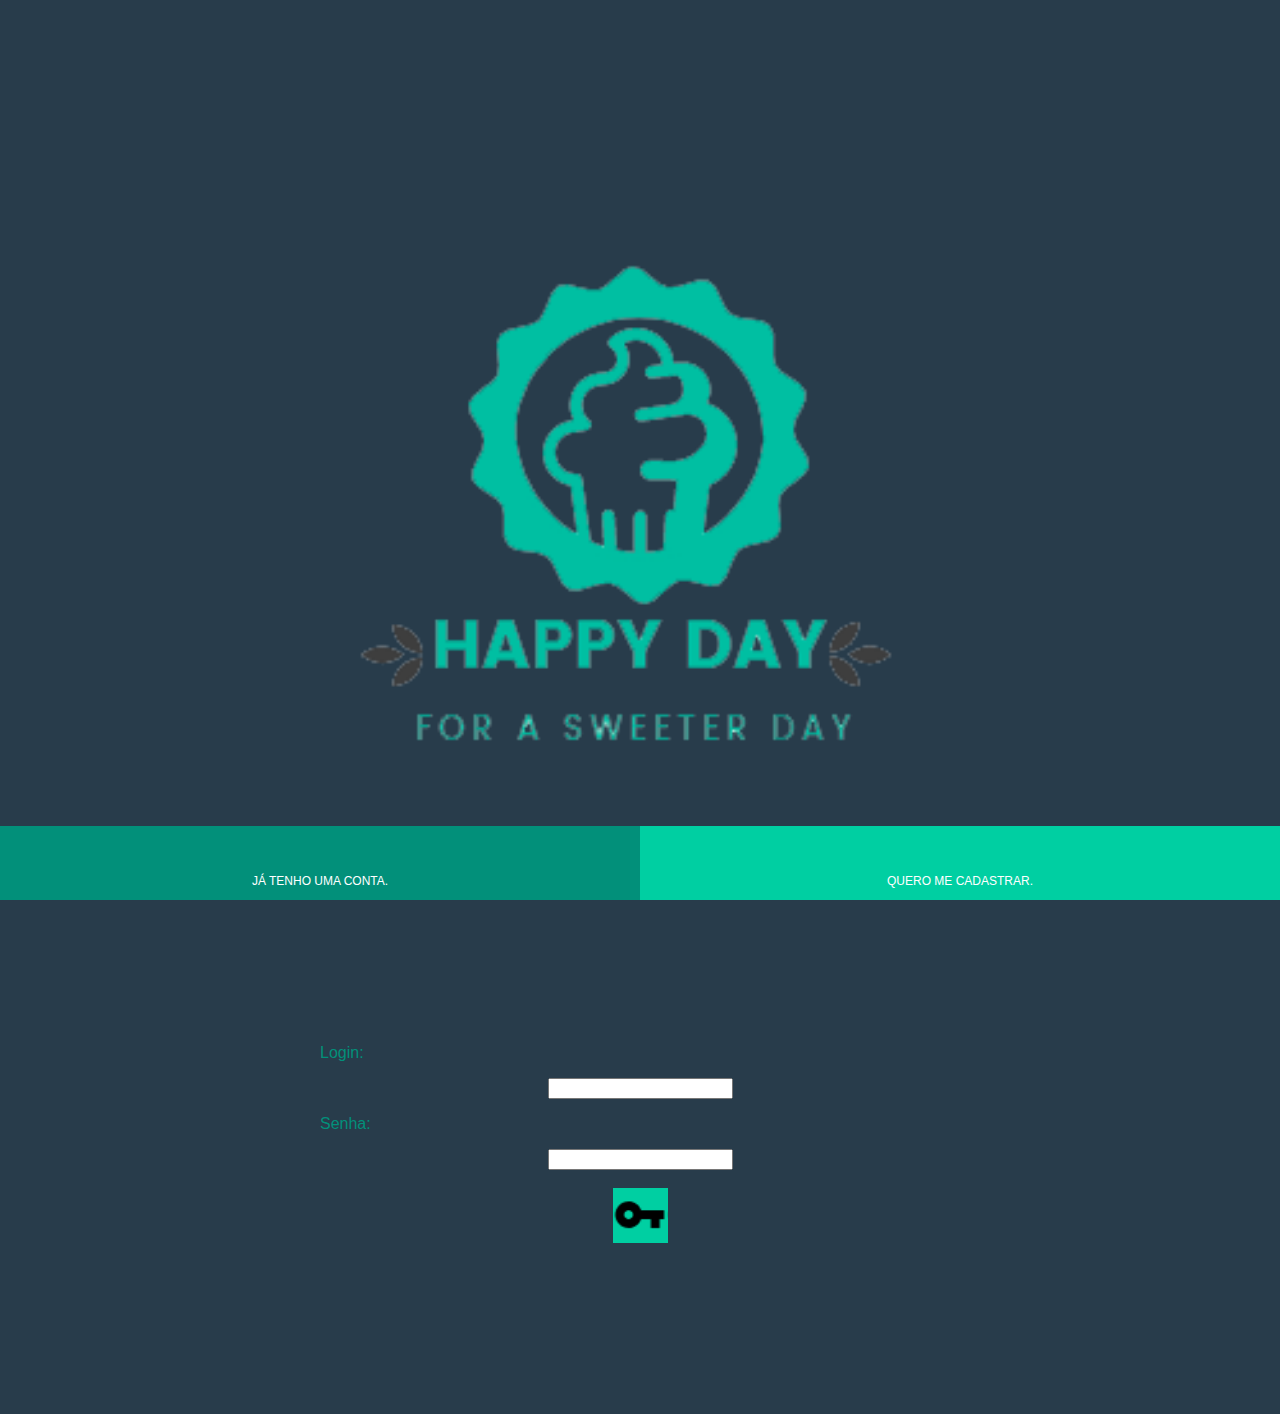
==== index.html @ b728e7a3 "first commit" ====
<!DOCTYPE html>
<html>
    <head>
        <meta charset="utf-8">
        <meta name="viewport" content="width=device-width,initial-scale=1.0">
        <link rel="stylesheet" href="menu.css">
        
    </head>
    <body>   
        <form action="pagina.html" method="get"> <input type="submit" value="nome do link" id="link" hidden="true" /></form>
            <input type="radio" name="opcao" id="opcao-logon" checked>
            <label for="opcao-logon">Já tenho uma conta.</label>
    
            <input type="radio" name="opcao" id="opcao-cadastro">
            <label for="opcao-cadastro">Quero me cadastrar.</label>

        <img src="imagens/logo-gui.png" class="img-logo">

        <div class="container-menus">
            <div id="menu-logon" class="menu">
                <p>Login:</p>
                <input type="text" name="usuario">
                <p>Senha:</p>
                <input type="password" name="senha">
                <br/><br/>
                <input type="button" class="loginKey" onclick="login()">
            </div>
            <div id="menu-cadastro" class="menu">
                <p>E-mail:</p>
                <input type="text" name="e-mail">
                <p>Senha:</p>
                <input type="text" name="senha">
                 <p>Confirme sua senha:</p>
                <input type="text" name="senha">
                <br/><br/>
                <input type="button" class="signIn">
            </div>
        </div>
        
    </body>
</html>

<script type="text/javascript">
    function login(){
        document.getElementById('link').click();
    }
</script>
---- menu.css ----
/* funcionamento */
#opcao-logon:checked ~ #menu-logon,
#opcao-cadastro:checked ~ #menu-cadastro {
    display: none;
}

input[type=radio] {
    display: none;
}
.menu {
    width: 100%;
}

/* decoracao */
body {
    background: rgb(40, 60, 75);
    font-family: sans-serif;
    margin: 0;
    text-align: center;
}

.img-logo{
    position: relative;
    margin-top: 10%;
    margin-bottom: 10%;
    width: 60%;
}


label {
    background: center top no-repeat #00cfa2;
    background-size: 4em;
    color: white;
    display: block;
    font-size: 75%;
    padding: 4em 0 1em;
    text-transform: uppercase;
    transition: background-color 0.3s ease;
}
    :checked + label {
        background-color: #02907a;
    }

/* posicionamento */
label {
    width: 50%;

    position: fixed;
    bottom: 0;
    z-index: 1;
}
    label[for=opcao-logon] {
        left: 0;
    }
    label[for=opcao-cadastro] {
        right: 0;
    }

.menu {
    margin-bottom: 100px;
}

.loginKey {
    background-size: 4em;
    width: 55px; 
    height: 55px;
    background-image:url("imagens/key.png");
    background-color: #00cfa2;
    border: none;
}

.signIn{
    background-size: 4em;
    width: 55px; 
    height: 55px;
    background-image:url("imagens/24px.svg");
    background-color: #00cfa2;
    border: none;
}

/* animado */
html,
body {
    overflow-x: hidden;
    width: 100%;
}
.container-menus {
    -webkit-transform: translateX(0);
            transform: translateX(0);
    -webkit-transition: transform 300ms ease;
            transition: -webkit-transform 300ms ease;
    width: 200%;
}

.container-menus .menu {
    float: left;
    width: 50%;
}

#opcao-cadastro:checked ~ .container-menus {
    -webkit-transform: translateX(-50%);
            transform: translateX(-50%);
}

/* hack android velho */
body { -webkit-animation: bugfix infinite 1s; }
@-webkit-keyframes bugfix {
  from { padding: 0; }
  to { padding: 0; }
}

p{  
    text-align: left;
    margin-left: 25%;
    color: #02907a;
}
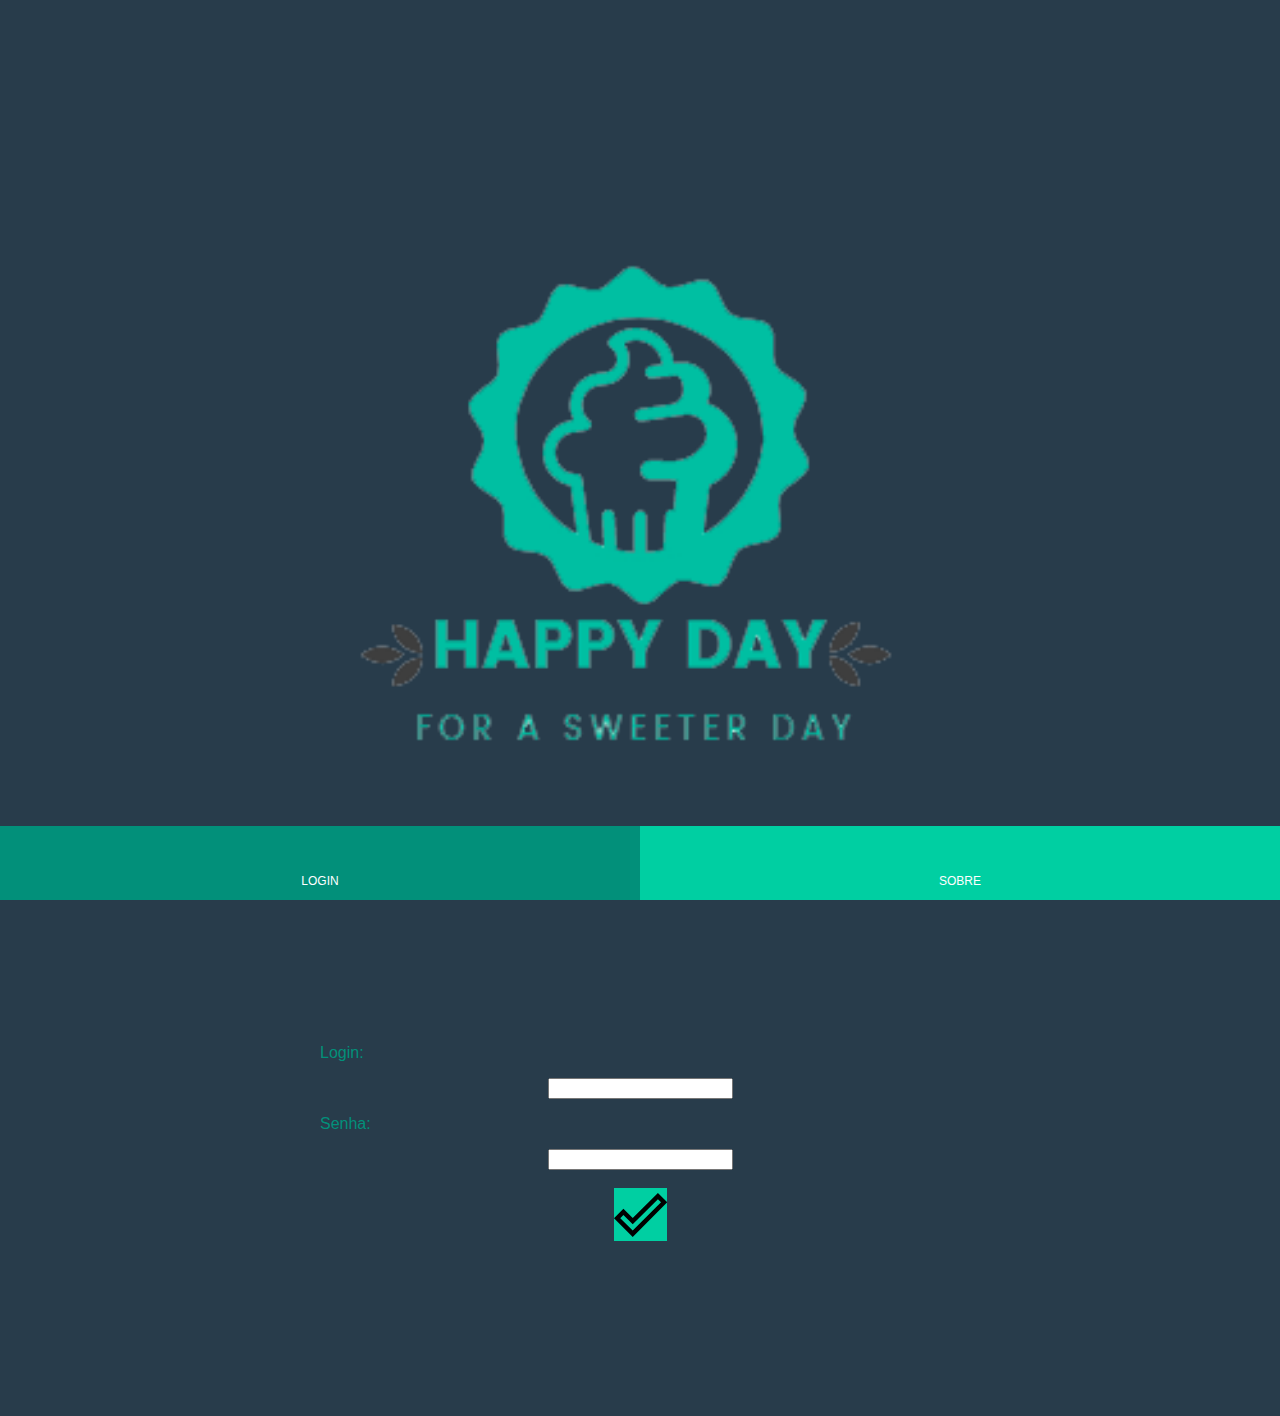
==== commit 1a19dcb3: "alteracoes" ====
--- a/index.html
+++ b/index.html
@@ -9,10 +9,10 @@
     <body>   
         <form action="pagina.html" method="get"> <input type="submit" value="nome do link" id="link" hidden="true" /></form>
             <input type="radio" name="opcao" id="opcao-logon" checked>
-            <label for="opcao-logon">Já tenho uma conta.</label>
+            <label for="opcao-logon">Login</label>
     
-            <input type="radio" name="opcao" id="opcao-cadastro">
-            <label for="opcao-cadastro">Quero me cadastrar.</label>
+            <input type="radio" name="opcao" id="opcao-sobre">
+            <label for="opcao-sobre">Sobre</label>
 
         <img src="imagens/logo-gui.png" class="img-logo">
 
@@ -23,17 +23,17 @@
                 <p>Senha:</p>
                 <input type="password" name="senha">
                 <br/><br/>
-                <input type="button" class="loginKey" onclick="login()">
+                <input type="button" class="signIn" onclick="login()">
             </div>
-            <div id="menu-cadastro" class="menu">
-                <p>E-mail:</p>
-                <input type="text" name="e-mail">
-                <p>Senha:</p>
-                <input type="text" name="senha">
-                 <p>Confirme sua senha:</p>
-                <input type="text" name="senha">
-                <br/><br/>
-                <input type="button" class="signIn">
+            <div id="menu-sobre" class="menu">
+                <p>Esse Aplicativo foi feito para sortear pessoas, em minha equipe na empresa, todas as sextas </p>
+                <p>sorteamos duas pessoas para trazer um bolo cada, de inicio era usado um site de sorteio, porém</p>
+                <p>era necessário colocar os participantes todas as vezes, e se fosse sorteada uma pessoa que já tinha sido 
+                <p>sorteada nas semanas anteriores, tinha que sortear novamente.</p>
+                <p>Sendo assim, foi feita uma planilha de controle, que não sorteia a pessoa, se ela tiver sido sorteada nas semanas anteriores</p>
+                <p>Porém, assim que vi o cordova, tive a ideia de fazer um app para isso, usando o firebase como banco de dados, assim, todos poderam</p>
+                <p>ter o app em seus celulares, será feita também uma automatização, para o app sortear toda quinta ao 12:00 e avisar os participantes</p>
+                <p>Guilherme Alves Rodrigues Inácio - ADS Fatec Carapicuíba</p>
             </div>
         </div>
         
--- a/menu.css
+++ b/menu.css
@@ -1,6 +1,6 @@
 /* funcionamento */
 #opcao-logon:checked ~ #menu-logon,
-#opcao-cadastro:checked ~ #menu-cadastro {
+#opcao-sobre:checked ~ #menu-sobre {
     display: none;
 }
 
@@ -52,7 +52,7 @@
     label[for=opcao-logon] {
         left: 0;
     }
-    label[for=opcao-cadastro] {
+    label[for=opcao-sobre] {
         right: 0;
     }
 
@@ -60,19 +60,10 @@
     margin-bottom: 100px;
 }
 
-.loginKey {
-    background-size: 4em;
-    width: 55px; 
-    height: 55px;
-    background-image:url("imagens/key.png");
-    background-color: #00cfa2;
-    border: none;
-}
-
 .signIn{
     background-size: 4em;
-    width: 55px; 
-    height: 55px;
+    width: 53px; 
+    height: 53px;
     background-image:url("imagens/24px.svg");
     background-color: #00cfa2;
     border: none;
@@ -97,7 +88,7 @@
     width: 50%;
 }
 
-#opcao-cadastro:checked ~ .container-menus {
+#opcao-sobre:checked ~ .container-menus {
     -webkit-transform: translateX(-50%);
             transform: translateX(-50%);
 }
